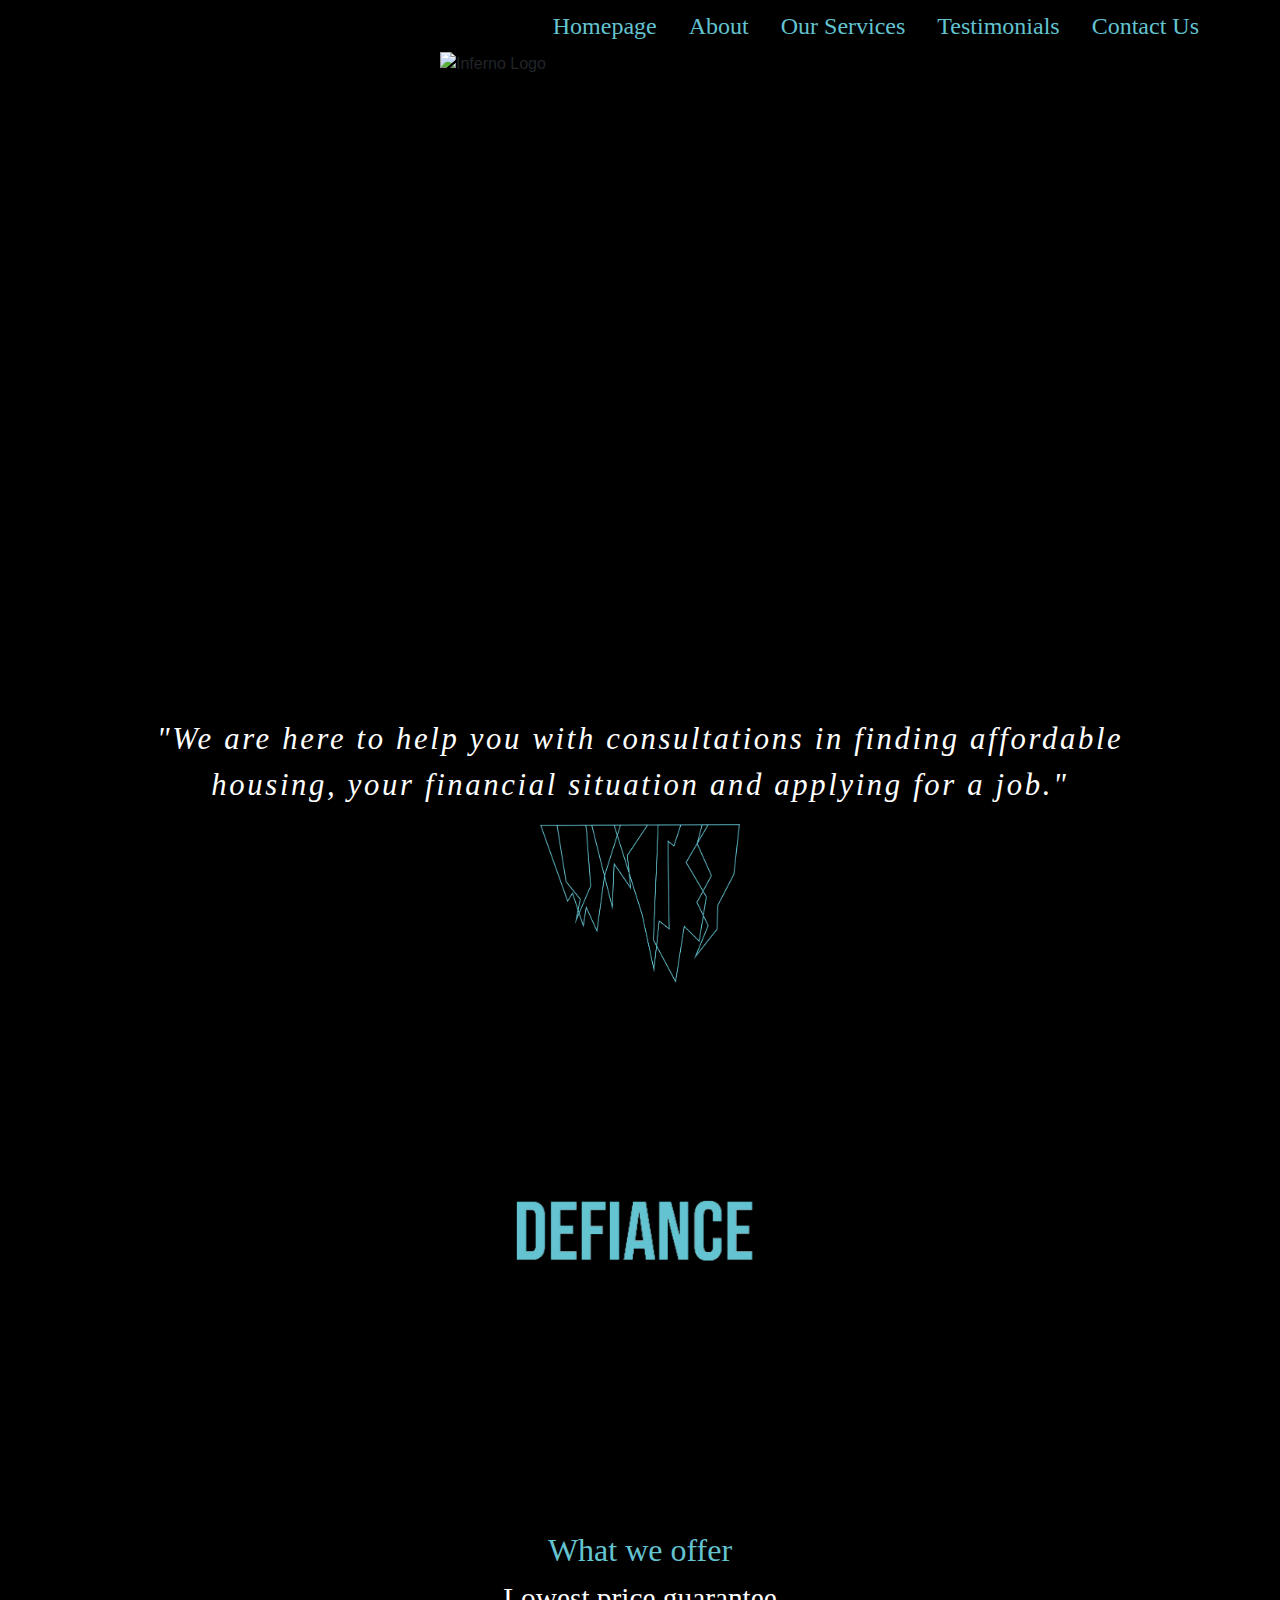
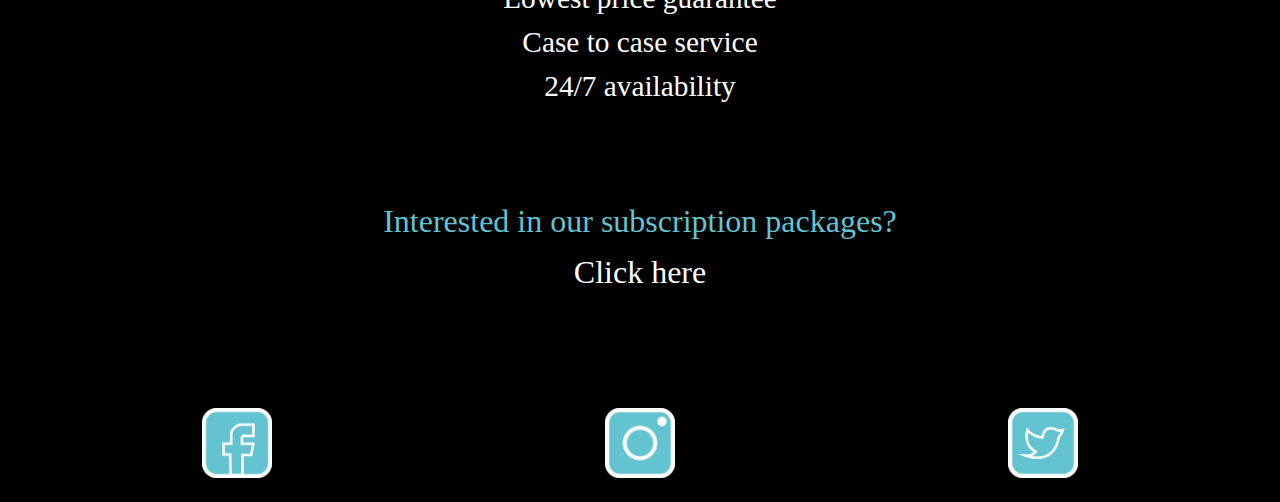
==== index.html @ 9095a646 "last errors taken out" ====
<!doctype html>
<html lang="en">
  <head>
    <!-- Required meta tags -->
    <meta charset="utf-8">
    <meta name="viewport" content="width=device-width, initial-scale=1, shrink-to-fit=no">

    <!-- Bootstrap CSS -->
    <link rel="stylesheet" href="CSS/bootstrap.min.css">
    <link href="CSS/my-class.css" rel="stylesheet" type="text/css">
<title>group website</title>
  <!--The following script tag downloads a font from the Adobe Edge Web Fonts server for use within the web page. We recommend that you do not modify it.-->
  <script>var __adobewebfontsappname__="dreamweaver"</script>
  <script src="http://use.edgefonts.net/bebas-neue:n4:default.js" type="text/javascript"></script>

  </head>
  <body class="body">
	  <div class="container-fluid"></div>
	  <div class="row"></div>
			  <nav class="col-sm-12 col-md-12 col-lg-12">
			  <ul class="nav justify-content-end">
  <li class="nav-item">
    <a class="nav-link navbar" href="index.html">Homepage</a>
  </li>
  <li class="nav-item">
    <a href="About.html" class="navbar">About</a>
  </li>
<li class="nav-item">
    <a href="services.html" class="navbar">Our Services</a>
  </li>
<li class="nav-item">
    <a href="testimonials.html" class="navbar">Testimonials</a>
  </li>
<li class="nav-item">
    <a class="navbar" href="contact.html">Contact Us</a>
  </li>
</ul>
			  </nav>
			  <figure class="col-lg-12 col-md-12 col-sm-12">
			    <img class="img-fluid mx-auto d-block" src="images/Logo.png" alt="Inferno Logo" width="400" height="600">
				  <br>
				  <br>
			  </figure>
			  
			  <article class="col-lg-12 col-md-12 col-sm-12">
			  <p class="mission"> "We are here to help you with consultations in finding affordable housing, your financial situation and applying for a job."</p>
			  </article>
			  
			  <figure class="col-lg-12 col-md-12 col-sm-12">
			  <img class="img-fluid mx-auto d-block" src="images/iceberg.png" alt="iceberg image" width="200" height="300">
			  </figure>
			  
			  <figure id="carouselExampleControls" class="carousel slide" data-ride="carousel"></figure>
  <figure class="carousel-inner">
	  <figure class="carousel-item active" data-interval="2000">
     <img src="images/defiance.png" class="img-fluid d-block w-100" alt="defiance">
    </figure>
	  <figure class="carousel-item" data-interval="2000">
      <img src="images/progression.png" class="img-fluid d-block w-100" alt="progression">
    </figure>
	  <figure class="carousel-item" data-interval="2000">
      <img src="images/strength.png" class="image-fluid d-block w-100" alt="strength">
    </figure>
	  <figure class="carousel-item" data-interval="2000">
      <img src="images/selfworth.png" class="img-fluid d-block w-100" alt="selfworth">
    </figure>
  </figure>
 
		    <header class= "col-lg-12 col-md-12 col-sm-12 h3">What we offer</header>

	<ul style="list-style-type: none" class="col-lg-12 col-md-12 col-sm-12">
  <li class="list">Lowest price guarantee</li>
  <li class="list">Case to case service</li>
  <li class="list">24/7 availability</li>
</ul>		  
			  		    <header class= "col-lg-12 col-md-12 col-sm-12 h3"> <br><br>Interested in our subscription packages?</header>
			  <p class= "col-lg-12 col-md-12 col-sm-12 paragraph5"> <a href="services.html" class="paragraph5"> Click here
<br>
				  <br>
				  <br>
			  </a>
			  
<div class="row">
			<nav class="col-lg-4 col-md-4 col-sm-4 img-fluid mx-auto d-block">
				<a href="https://www.facebook.com/InfernoBrand-106362020976413/"><img class="img-fluid mx-auto d-block" src="images/facebook.png" alt="Facebook logo" width="70" height="270"> </a>	  
				<br>
			</nav>
			<nav class="col-lg-4 col-md-4 col-sm-4">
			  	<a href="https://www.instagram.com/?hl=nl"><img class="img-fluid mx-auto d-block" src="images/insta.png" alt="Instagram logo" width="70" height="270"></a>
			  	<br>
			</nav> 
			<nav class="col-lg-4 col-md-4 col-sm-4 img-fluid mx-auto d-block">
			  	<a href="https://twitter.com/WeAre_Inferno"><img class="img-fluid mx-auto d-block" src="images/twitter.png" alt="twitter logo" width="70" height="270"></a>
				<br>
			</nav>
		</div>
			  

    <!-- Optional JavaScript -->
    <!-- jQuery first, (Popper.js is included in the Bootstrap JS), then Bootstrap JS -->
    <script src="JS/jquery-3.4.1.slim.min.js"></script>
    <script src="JS/bootstrap.bundle.min.js"></script>
  </body>
</html>
---- CSS/my-class.css ----
@charset "UTF-8";

.body {
	background-color: black;
	margin-left: 50px;
    margin-right: 50px;
    padding: 0;
}

.navbar {
    color: #64c3d0;
    font-family: bebas neue;
    font-size: x-large;
}

.paragraph {
    color: white;
    text-align: center;
    font-family: Avenir "Avenir Next Condensed Regular";
    font-size: large;
    font-style: normal;
    font-variant: normal;
    font-weight: lighter;
    letter-spacing: 1px;
}
.mission {
    color: white;
    text-align: center;
    font-family: "Avenir Next Condensed";
    font-style: italic;
    font-variant: normal;
    font-weight: lighter;
    font-size: 23pt;
    letter-spacing: 2pt;
	margin-left: 40pt;
	margin-right:40pt;
}

.values {
    color: #64C3D0;
    Font-family: bebas neue;
    font-size: xx-large;
    text-align: center;
}

.h2 {
	color: #64C3D0;
	font-family: "bebas-neue";
	text-align:center;	
}


.paragraph2 {
    color: #64C3D0;
    font-family: "bebas-neue";
    text-align: center;
    font-size: x-large;
}

.paragraph3 {
    color: white;
    margin-left: 29px;
    margin-right: 29px;
	
}

.paragraph4 {
    color: #64C3D0;
    font-family: "bebas-neue";
	margin-left: 29px;
	margin-right:29px;
}

.h3 {
    text-align: center;
    color: #64C3D0;
    font-family: "bebas-neue";
    font-size: xx-large;
}
.h4 {
    text-align: center;
    color: #FFFFFF;
    font-family: "bebas-neue";
    font-size: xx-large;
}

.list {
    color: white;
    text-align: center;
    font-size: 22pt;
    font-family: "Avenir Next Condensed";
    font-weight: lighter;
    text-decoration: none;
    font-variant: normal;
    font-style: normal;
}

.paragraph5 {
    color: white;
    font-family: 'bebas-neue';
    text-align: center;
    font-size: 24pt;
}

.logo1 {
	float: left;
	margin-left: 300px;
}

.logo2 {
	float: right;
	margin-right: 300px;
}
label {
	color: #ffffff;
	font-family: "bebas-neue";
	font-size: large;
}
.subtitle {
    color: #64C3D0;
    font-family: "bebas-neue";
    text-align: center;
    font-size: medium;
}

/*Ruben about page*/


.photo{
	position:center;
	margin-left:auto;
	margin-right:auto;
	display:block;
	width: 45%;
	margin-bottom:3px;
	margin-top:2%;
}

.h4{
	text-align: center;
    color: White;
    font-family: "bebas-neue";
    font-size: xx-large;
}

.text{
	margin-left:20%;
	margin-right:20%;
	text-align:justify;
	margin-top:1%;
	color:white;
	font-family: 'Barlow', sans-serif;
	margin-bottom:0px;
}

.phototext{ 
	color:white;
	text-align:center;
	font-family: 'Barlow', sans-serif;
	margin-bottom:25px;
}

.textdes{
		margin-left:20%;
	margin-right:20%;
	margin-top:1%;
	color:white;
	font-family: 'Barlow', sans-serif;
	margin-bottom:0px;
	text-align:center;
}

/*Sam's Service's Page*/
.margins4 {
    margin-bottom: 25px;	
}

.price {
	text-align: center;
    color: #00000;
    font-family: "bebas-neue";
    font-size: 2rem;
}
.title3 {
	text-align: center;
    color: #64C3D0;
    font-family: "bebas-neue";
    font-size: 2rem;
}
.paragraph6 {
    color: #101010;
    text-align: center;
    margin-left: 20px;
    margin-right: 20px;
}

.h4 {
	text-align: center;
    color: #ffffff;
    font-family: "bebas-neue";
    font-size: xx-large;
}
.line {
    border-color: #65C3D0;
}
.row1 {
    margin-top: 50px;
}

.paragraph7 {
	text-align: center;
	font-family: "bebas-neue";
	color: #64C3D0;
	font-size: 28pt;
}
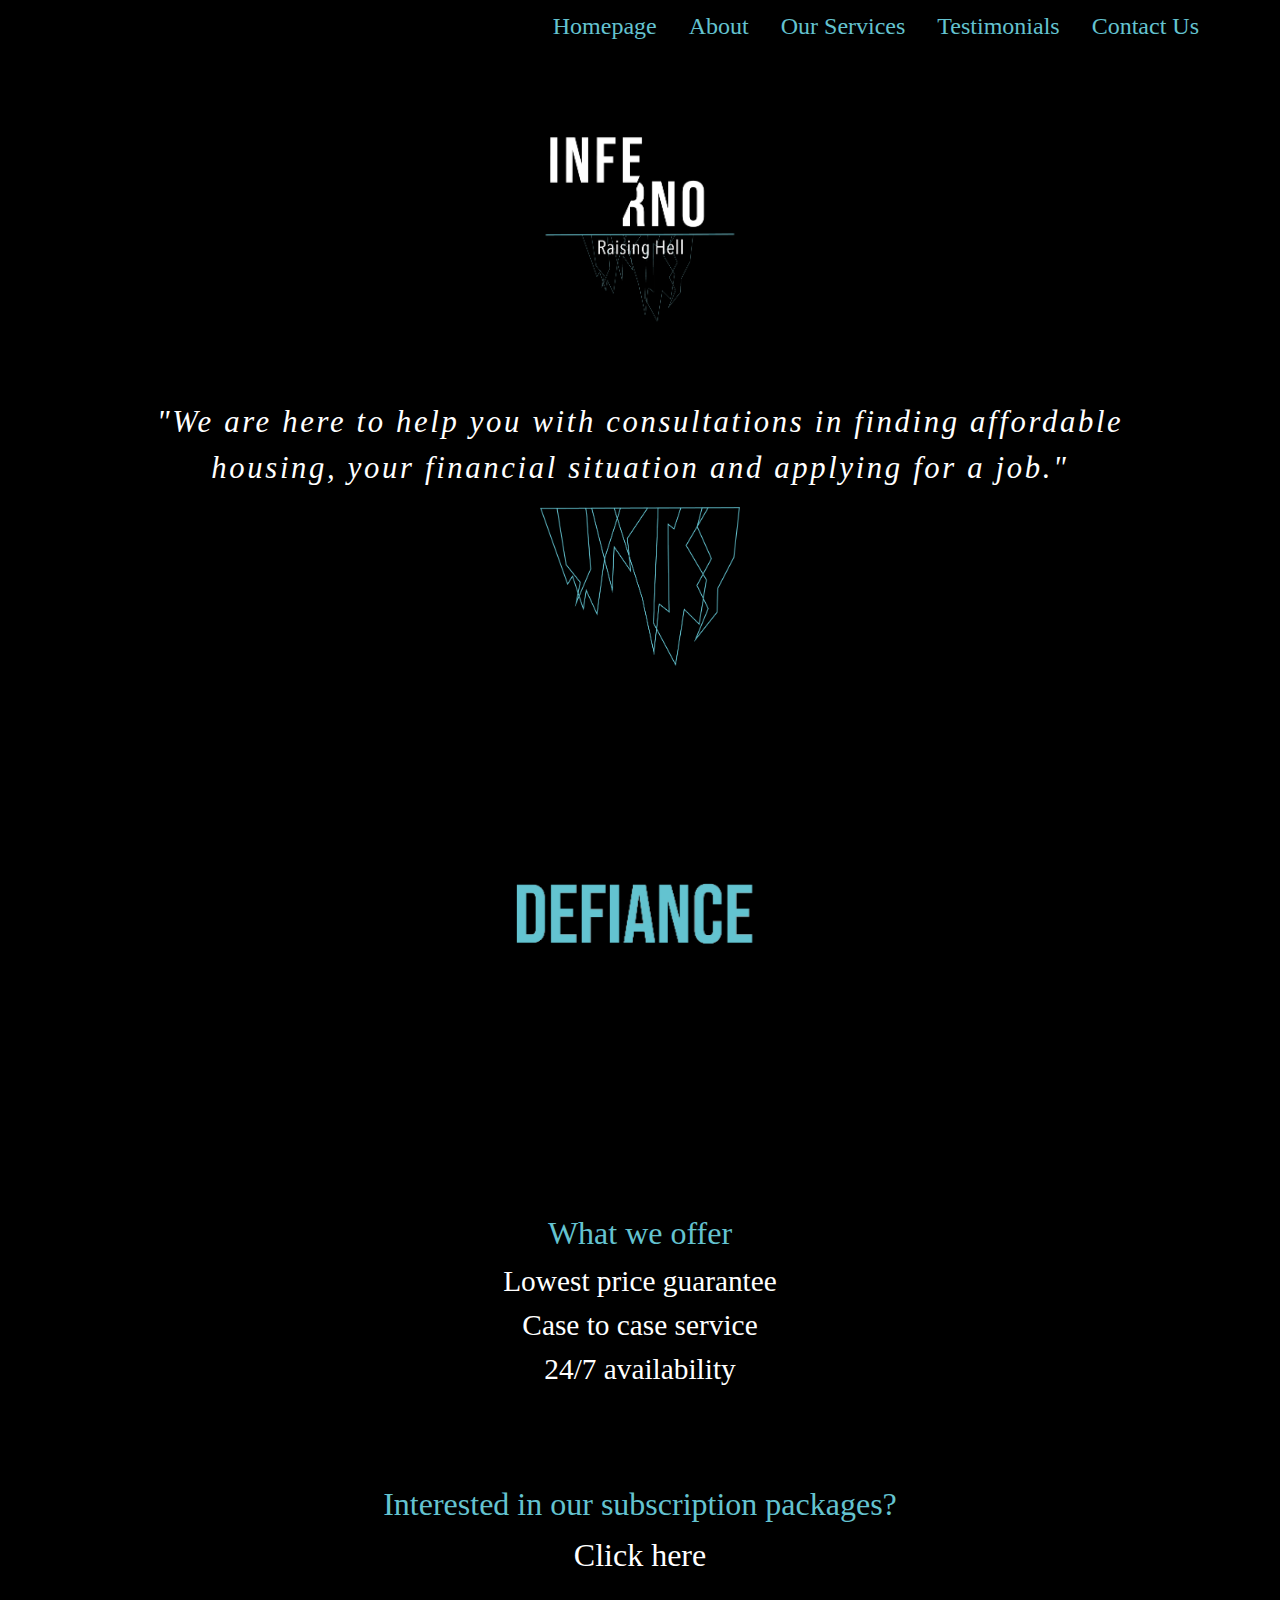
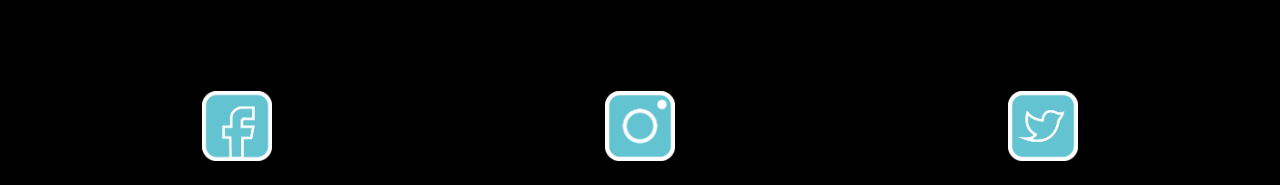
==== commit 49fac576: "logo appears" ====
--- a/index.html
+++ b/index.html
@@ -23,7 +23,7 @@
     <a class="nav-link navbar" href="index.html">Homepage</a>
   </li>
   <li class="nav-item">
-    <a href="About.html" class="navbar">About</a>
+    <a href="about.html" class="navbar">About</a>
   </li>
 <li class="nav-item">
     <a href="services.html" class="navbar">Our Services</a>
@@ -37,7 +37,7 @@
 </ul>
 			  </nav>
 			  <figure class="col-lg-12 col-md-12 col-sm-12">
-			    <img class="img-fluid mx-auto d-block" src="images/Logo.png" alt="Inferno Logo" width="400" height="600">
+			    <img class="img-fluid mx-auto d-block" src="images/logo.png" alt="Inferno Logo" width="400" height="600">
 				  <br>
 				  <br>
 			  </figure>
--- a/CSS/my-class.css
+++ b/CSS/my-class.css
@@ -122,6 +122,9 @@
     text-align: center;
     font-size: medium;
 }
+.maps {
+	width: 100%
+}
 
 /*Ruben about page*/
 
@@ -212,4 +215,4 @@
 	font-family: "bebas-neue";
 	color: #64C3D0;
 	font-size: 28pt;
-}+}
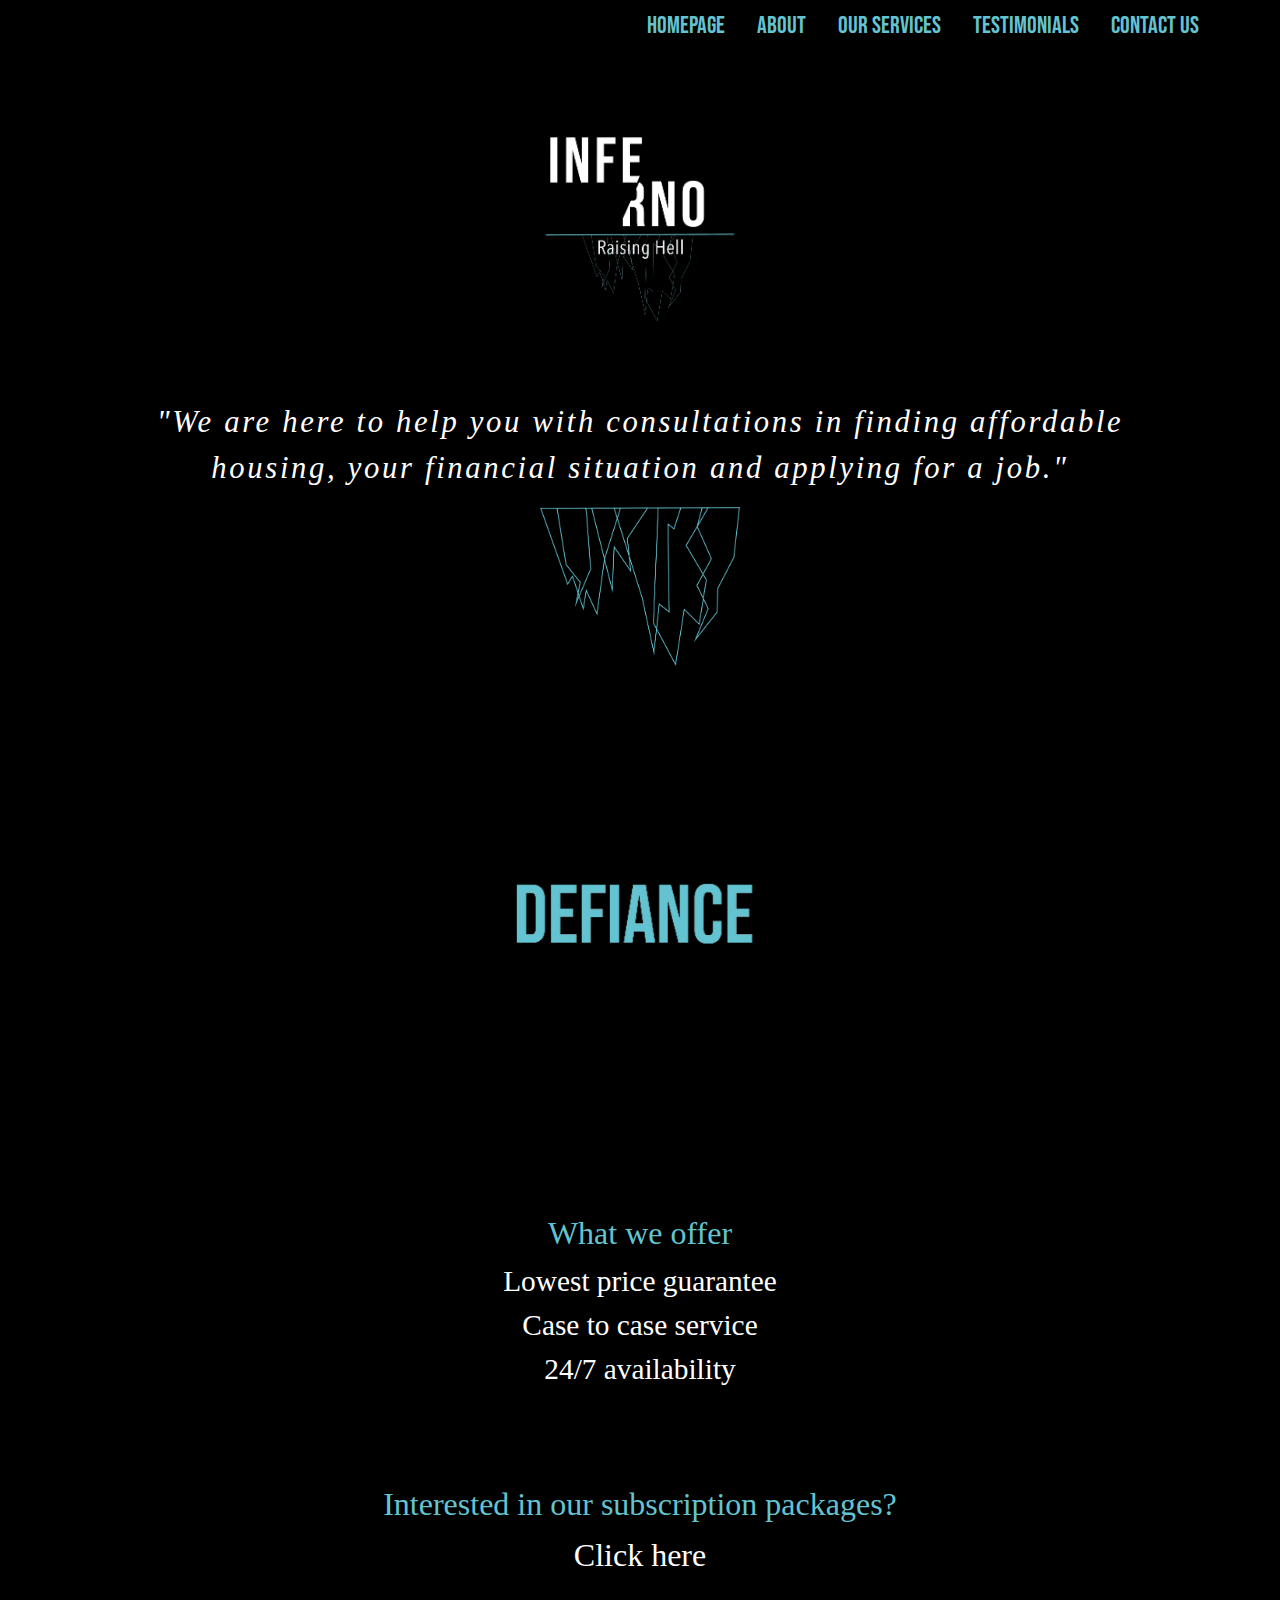
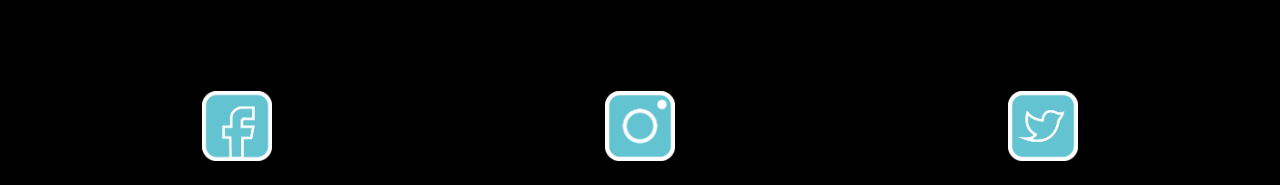
==== commit 74218087: "add font" ====
--- a/index.html
+++ b/index.html
@@ -12,7 +12,7 @@
   <!--The following script tag downloads a font from the Adobe Edge Web Fonts server for use within the web page. We recommend that you do not modify it.-->
   <script>var __adobewebfontsappname__="dreamweaver"</script>
   <script src="http://use.edgefonts.net/bebas-neue:n4:default.js" type="text/javascript"></script>
-
+<link href="https://fonts.googleapis.com/css2?family=Bebas+Neue&display=swap" rel="stylesheet">
   </head>
   <body class="body">
 	  <div class="container-fluid"></div>
@@ -101,4 +101,4 @@
     <script src="JS/jquery-3.4.1.slim.min.js"></script>
     <script src="JS/bootstrap.bundle.min.js"></script>
   </body>
-</html>+</html>
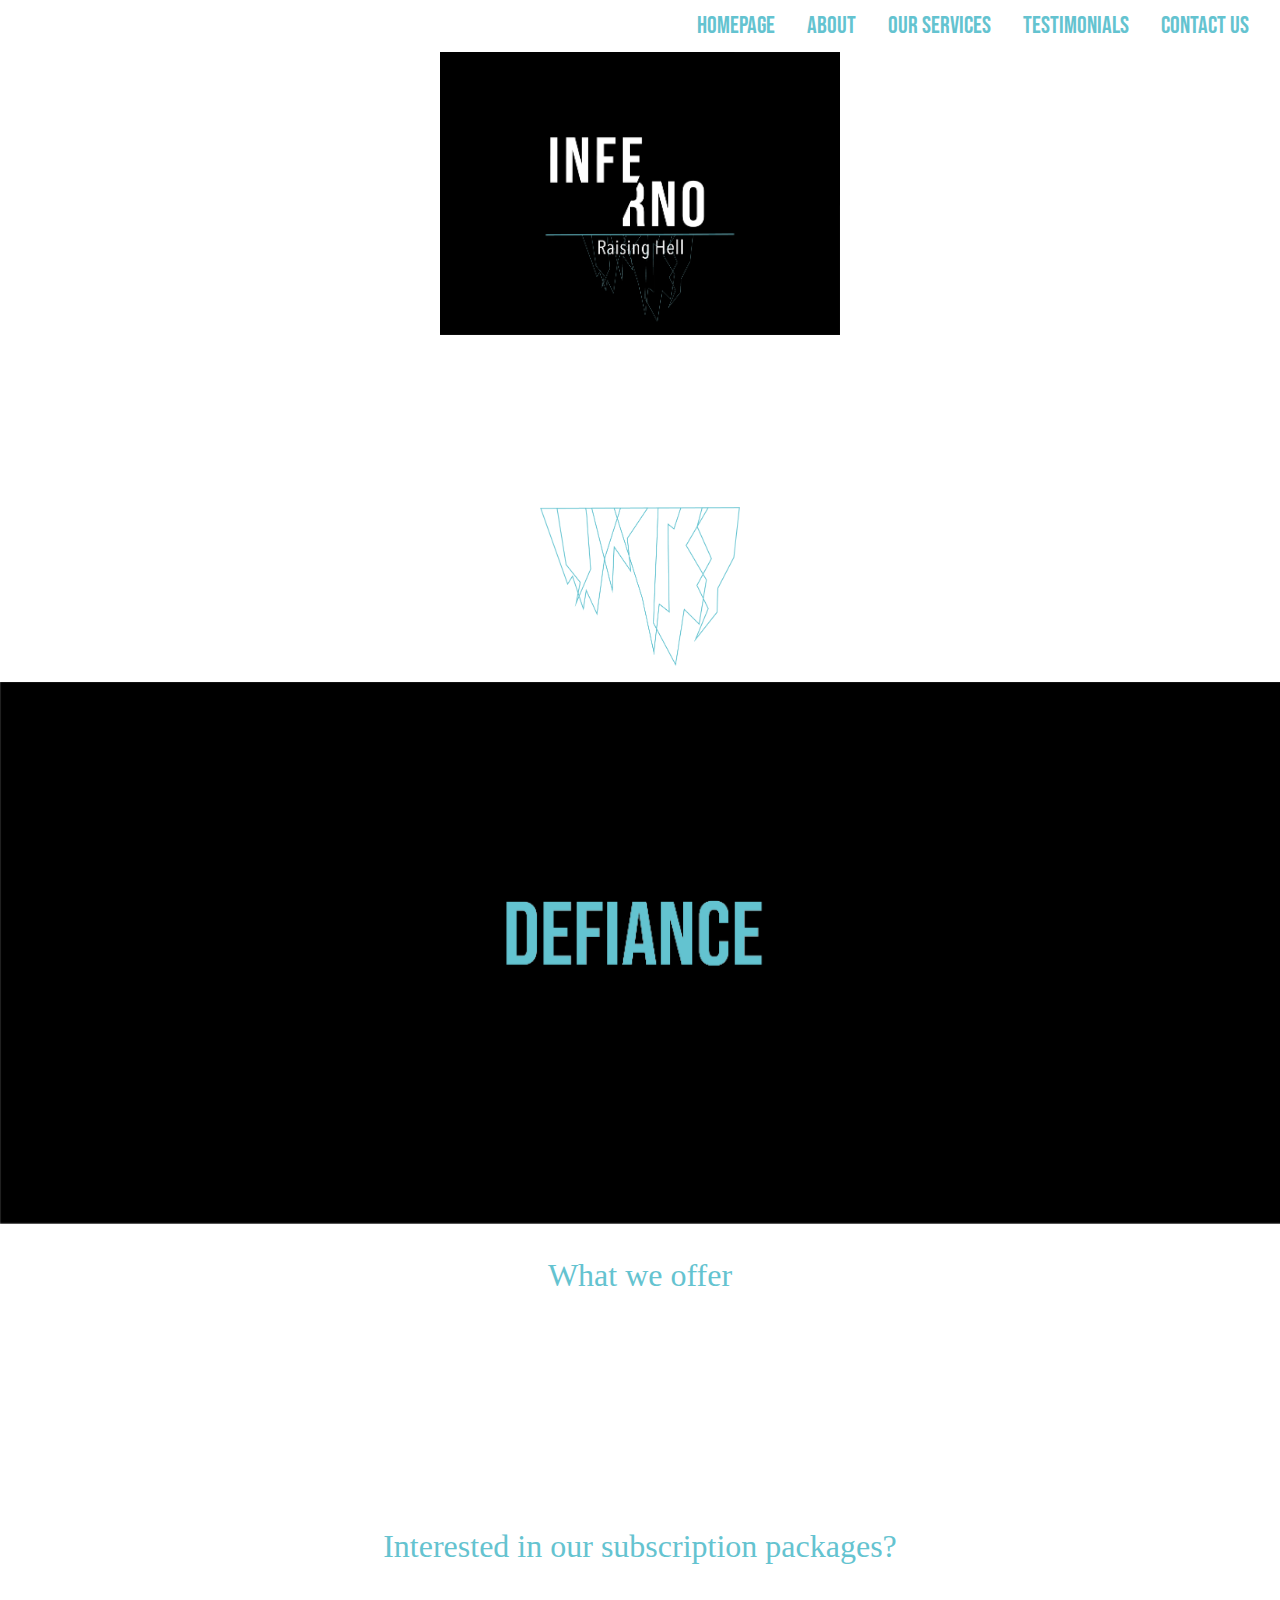
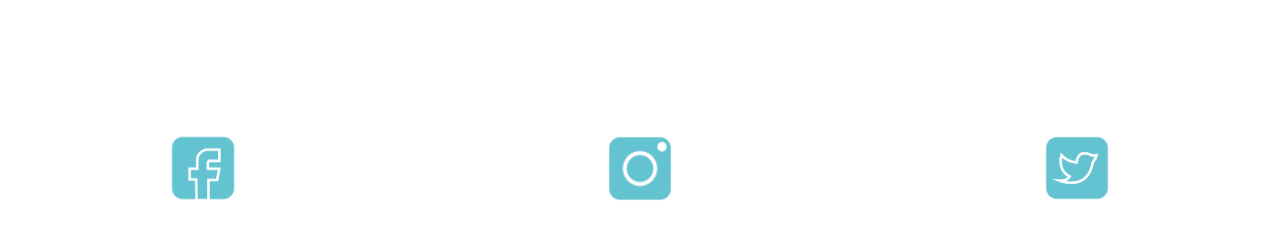
==== commit 5ea0f8f0: "test font" ====
--- a/index.html
+++ b/index.html
@@ -10,8 +10,7 @@
     <link href="CSS/my-class.css" rel="stylesheet" type="text/css">
 <title>group website</title>
   <!--The following script tag downloads a font from the Adobe Edge Web Fonts server for use within the web page. We recommend that you do not modify it.-->
-  <script>var __adobewebfontsappname__="dreamweaver"</script>
-  <script src="http://use.edgefonts.net/bebas-neue:n4:default.js" type="text/javascript"></script>
+  
 <link href="https://fonts.googleapis.com/css2?family=Bebas+Neue&display=swap" rel="stylesheet">
   </head>
   <body class="body">
--- a/CSS/my-class.css
+++ b/CSS/my-class.css
@@ -1,4 +1,6 @@
 @charset "UTF-8";
+
+font-family: 'Bebas Neue', cursive;
 
 .body {
 	background-color: black;
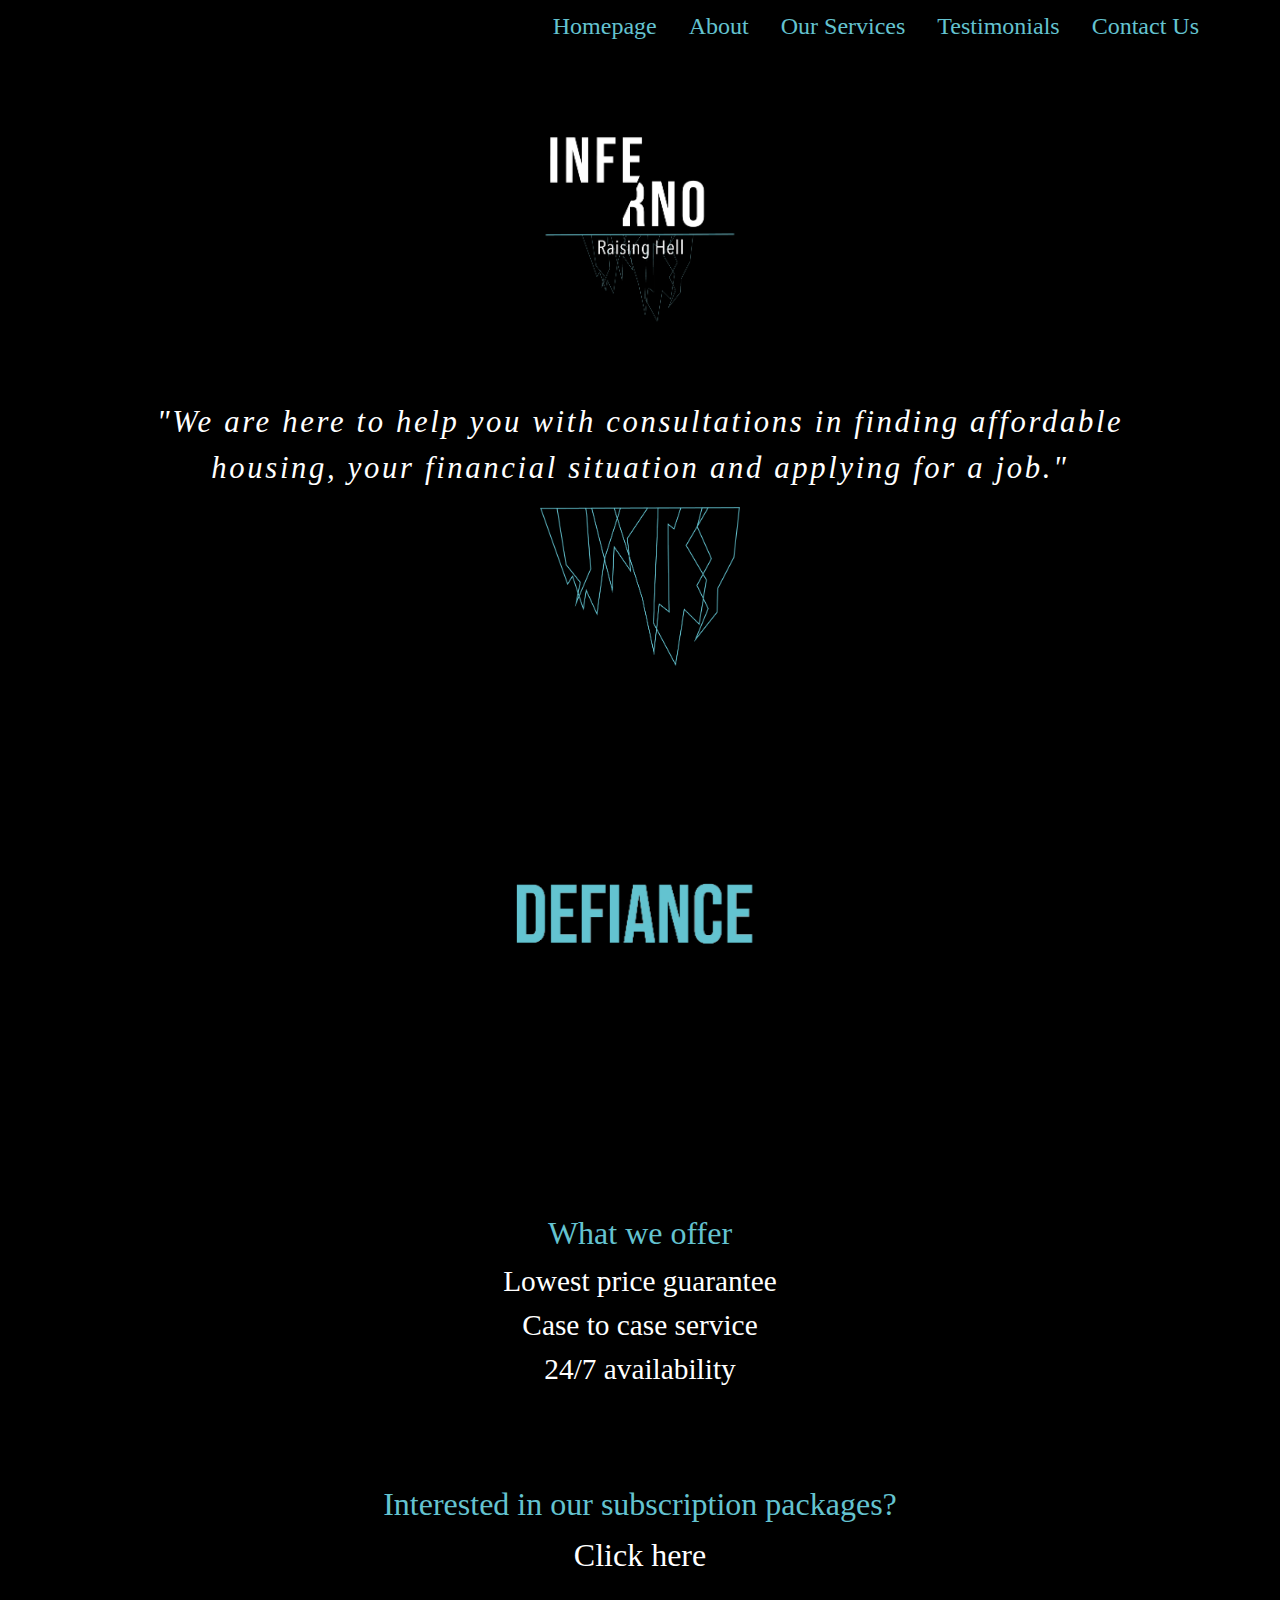
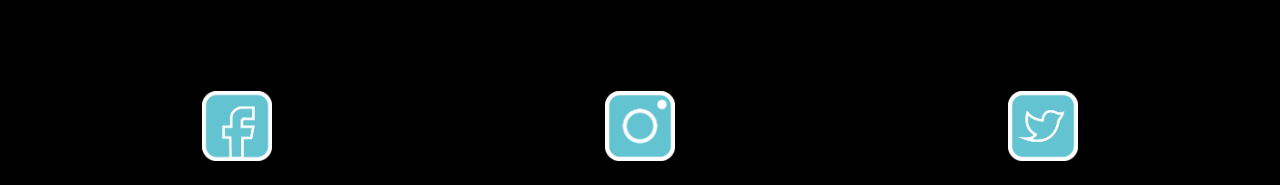
==== commit 2277eb14: "fix font back" ====
--- a/index.html
+++ b/index.html
@@ -10,8 +10,10 @@
     <link href="CSS/my-class.css" rel="stylesheet" type="text/css">
 <title>group website</title>
   <!--The following script tag downloads a font from the Adobe Edge Web Fonts server for use within the web page. We recommend that you do not modify it.-->
+<script>var __adobewebfontsappname__="dreamweaver"</script>
+  <script src="http://use.edgefonts.net/bebas-neue:n4:default.js" type="text/javascript"></script>
   
-<link href="https://fonts.googleapis.com/css2?family=Bebas+Neue&display=swap" rel="stylesheet">
+
   </head>
   <body class="body">
 	  <div class="container-fluid"></div>
--- a/CSS/my-class.css
+++ b/CSS/my-class.css
@@ -1,6 +1,4 @@
 @charset "UTF-8";
-
-font-family: 'Bebas Neue', cursive;
 
 .body {
 	background-color: black;
@@ -47,14 +45,14 @@
 
 .h2 {
 	color: #64C3D0;
-	font-family: "bebas-neue";
+	font-family: "Bebas Neue";
 	text-align:center;	
 }
 
 
 .paragraph2 {
     color: #64C3D0;
-    font-family: "bebas-neue";
+    font-family: "Bebas Neue";
     text-align: center;
     font-size: x-large;
 }
@@ -76,13 +74,13 @@
 .h3 {
     text-align: center;
     color: #64C3D0;
-    font-family: "bebas-neue";
+    font-family: "Bebas Neue";
     font-size: xx-large;
 }
 .h4 {
     text-align: center;
     color: #FFFFFF;
-    font-family: "bebas-neue";
+    font-family: "Bebas Neue";
     font-size: xx-large;
 }
 
@@ -99,7 +97,7 @@
 
 .paragraph5 {
     color: white;
-    font-family: 'bebas-neue';
+    font-family: "Bebas Neue";
     text-align: center;
     font-size: 24pt;
 }
@@ -202,7 +200,7 @@
 .h4 {
 	text-align: center;
     color: #ffffff;
-    font-family: "bebas-neue";
+    font-family: bebas-neue;
     font-size: xx-large;
 }
 .line {
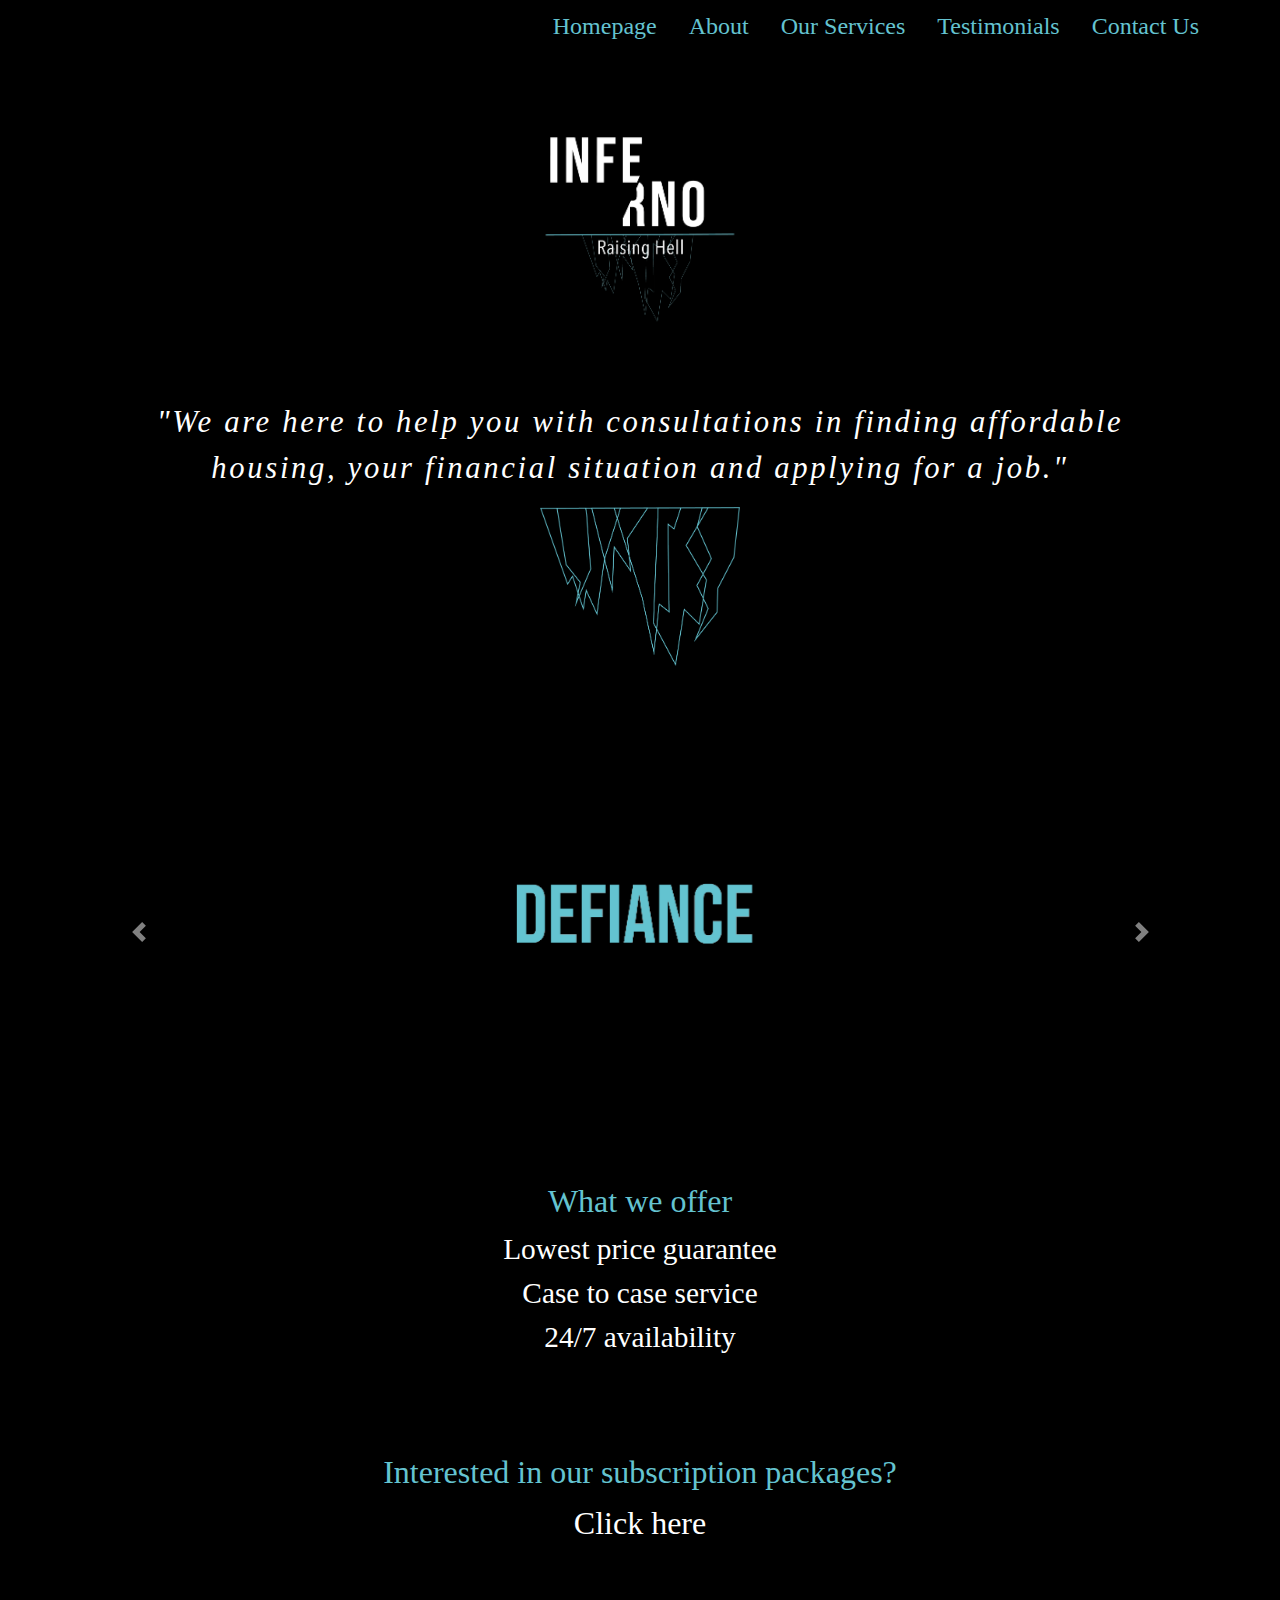
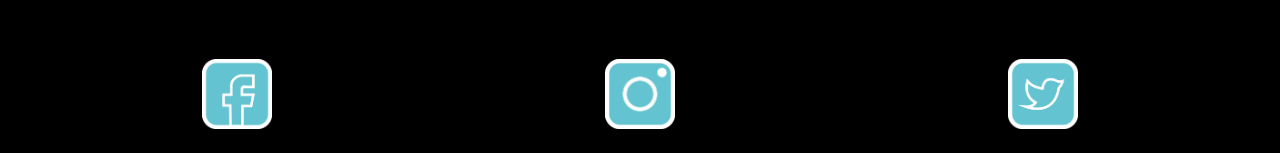
==== commit 9724ebf3: "updates carrousel" ====
--- a/index.html
+++ b/index.html
@@ -51,21 +51,30 @@
 			  <img class="img-fluid mx-auto d-block" src="images/iceberg.png" alt="iceberg image" width="200" height="300">
 			  </figure>
 			  
-			  <figure id="carouselExampleControls" class="carousel slide" data-ride="carousel"></figure>
-  <figure class="carousel-inner">
-	  <figure class="carousel-item active" data-interval="2000">
-     <img src="images/defiance.png" class="img-fluid d-block w-100" alt="defiance">
-    </figure>
-	  <figure class="carousel-item" data-interval="2000">
-      <img src="images/progression.png" class="img-fluid d-block w-100" alt="progression">
-    </figure>
-	  <figure class="carousel-item" data-interval="2000">
-      <img src="images/strength.png" class="image-fluid d-block w-100" alt="strength">
-    </figure>
-	  <figure class="carousel-item" data-interval="2000">
-      <img src="images/selfworth.png" class="img-fluid d-block w-100" alt="selfworth">
-    </figure>
-  </figure>
+<div id="carouselExampleControls" class="carousel slide" data-ride="carousel">
+  <div class="carousel-inner">
+    <div class="carousel-item active">
+      <img src="images/defiance.png" class="d-block w-100" alt="defiance">
+    </div>
+    <div class="carousel-item">
+      <img src="images/progression.png" class="d-block w-100" alt="progression">
+    </div>
+    <div class="carousel-item">
+      <img src="images/strength.png" class="d-block w-100" alt="strength">
+    </div>
+	      <div class="carousel-item">
+      <img src="images/selfworth.png" class="d-block w-100" alt="self worth">
+    </div>
+  </div>
+  <a class="carousel-control-prev" href="#carouselExampleControls" role="button" data-slide="prev">
+    <span class="carousel-control-prev-icon" aria-hidden="true"></span>
+    <span class="sr-only">Previous</span>
+  </a>
+  <a class="carousel-control-next" href="#carouselExampleControls" role="button" data-slide="next">
+    <span class="carousel-control-next-icon" aria-hidden="true"></span>
+    <span class="sr-only">Next</span>
+  </a>
+</div>
  
 		    <header class= "col-lg-12 col-md-12 col-sm-12 h3">What we offer</header>
 
--- a/CSS/my-class.css
+++ b/CSS/my-class.css
@@ -142,7 +142,7 @@
 .h4{
 	text-align: center;
     color: White;
-    font-family: "bebas-neue";
+    font-family: 'Bebas Neue', cursive;
     font-size: xx-large;
 }
 
@@ -152,14 +152,14 @@
 	text-align:justify;
 	margin-top:1%;
 	color:white;
-	font-family: 'Barlow', sans-serif;
+	font-family: 'Oswald', sans-serif;
 	margin-bottom:0px;
 }
 
 .phototext{ 
 	color:white;
 	text-align:center;
-	font-family: 'Barlow', sans-serif;
+	font-family: 'Oswald', sans-serif;
 	margin-bottom:25px;
 }
 
@@ -168,7 +168,7 @@
 	margin-right:20%;
 	margin-top:1%;
 	color:white;
-	font-family: 'Barlow', sans-serif;
+	font-family: 'Oswald', sans-serif;
 	margin-bottom:0px;
 	text-align:center;
 }
@@ -181,13 +181,13 @@
 .price {
 	text-align: center;
     color: #00000;
-    font-family: "bebas-neue";
+    font-family: "Bebas-Neue";
     font-size: 2rem;
 }
 .title3 {
 	text-align: center;
     color: #64C3D0;
-    font-family: "bebas-neue";
+    font-family: "Bebas-Neue";
     font-size: 2rem;
 }
 .paragraph6 {
@@ -200,7 +200,7 @@
 .h4 {
 	text-align: center;
     color: #ffffff;
-    font-family: bebas-neue;
+    Font-family: bebas neue;
     font-size: xx-large;
 }
 .line {
